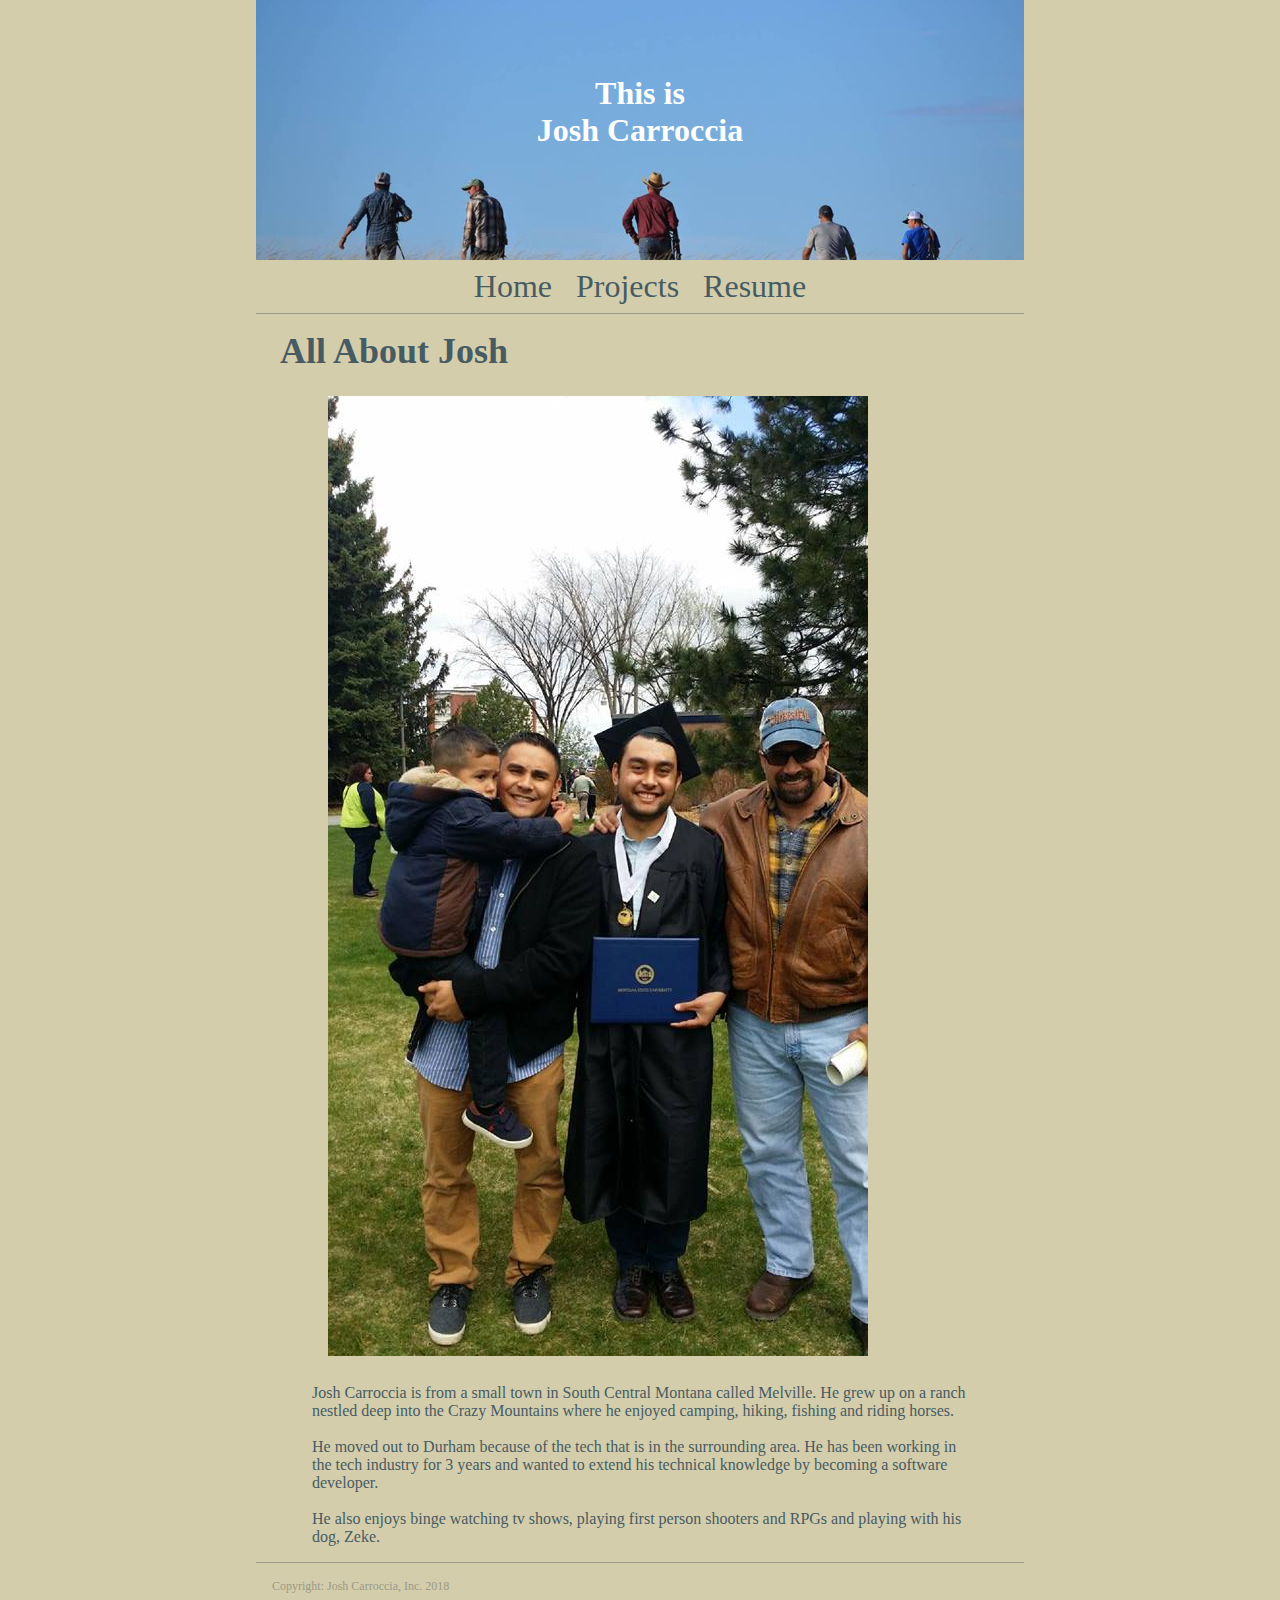
==== index.html @ 932dc22f "Adding in updated HTML/css pages" ====
<!DOCTYPE html>
<html>
<head>
    <meta charset="utf-8" />
    <meta http-equiv="X-UA-Compatible" content="IE=edge">
    <title>Josh Carroccia</title>
    <meta name="viewport" content="width=device-width, initial-scale=1">
    <link rel="stylesheet" type="text/css" media="screen" href="style.css" />
 
</head>
<body>
    <header class="header">
        <div class="header__banner">
        <h1>This is<br>Josh Carroccia</h1>
        </div>
        <nav class="main-nav">
            <ul class="main-nav__menu">
                <li class="main-nav__item"><a href="index.html">Home</a></li>
                <li class="main-nav__item"><a href="projects.html">Projects</a></li>
                <li class="main-nav__item"><a href="resume.html">Resume</a></li>
            </ul>
        </nav>
    </header>
    <section class="aboutMe">
        <h2 class="aboutMe__header">All About Josh</h2>
        <img class="aboutMe__main-image"src="grad.jpg">
        <section class="aboutMe-info">
                <p>
                Josh Carroccia is from a small town in South Central Montana called Melville. He grew up on a ranch nestled deep into the Crazy Mountains 
                where he enjoyed camping, hiking, fishing and riding horses.
                <br><br>  
                He moved out to Durham because of the tech that is in the surrounding area. He has been working in the tech industry for 3 years and wanted to extend his technical knowledge by becoming a software developer.   <br><br>  
                He also enjoys binge watching tv shows, playing first person shooters and RPGs and playing with his dog, Zeke.
                </p>
        </section>
    </section>  
    <footer class="footer">
        <p class="footer__info">Copyright: Josh Carroccia, Inc. 2018</p>
    </footer>
</body>
</html>
---- style.css ----
* {
    box-sizing: border-box;
    margin: 0;
    padding: 0;
}

body {
    max-width: 768px;
    margin: 0 auto;
    background-color: #D4CDAB;
}

img {
    max-width: 100%;
}

.header__banner{
    background: center/cover no-repeat url(banner-end-of-summer.jpg);
    background-size: 100%;
    height: 260px;
    /* border: 1px solid black; */
}

.header h1 {
    padding: 75px 0;
    text-align: center;
    color: white;
}
.main-nav{
    border-bottom:1px solid #9B9987;
    padding: .5rem .5rem;
    font-size: 2rem;
    text-align: center;
}

.main-nav__item {
    display: inline;
    list-style: none;
    margin: 0 .5rem;
}

.main-nav__item a{      
    text-decoration: none;
    color: #475B63;
}

.main-nav__item a:hover {
    text-decoration: underline;
    color: #9B9987;
}

.aboutMe {
    margin: 1rem 1.5rem;   
    color: #475B63; 
}

.aboutMe__header {
    font-size: 2.25rem;
}

.aboutMe__main-image {
    max-width: 75%;
    text-align: center;
    margin: 1.5rem 3rem;
}

.aboutMe-info{
    padding: 0 2rem;
}

.footer {
    border-top: 1px solid #9B9987;
    padding: 1rem 1rem;
    color: #9B9987;
    font-size: .75rem;
}
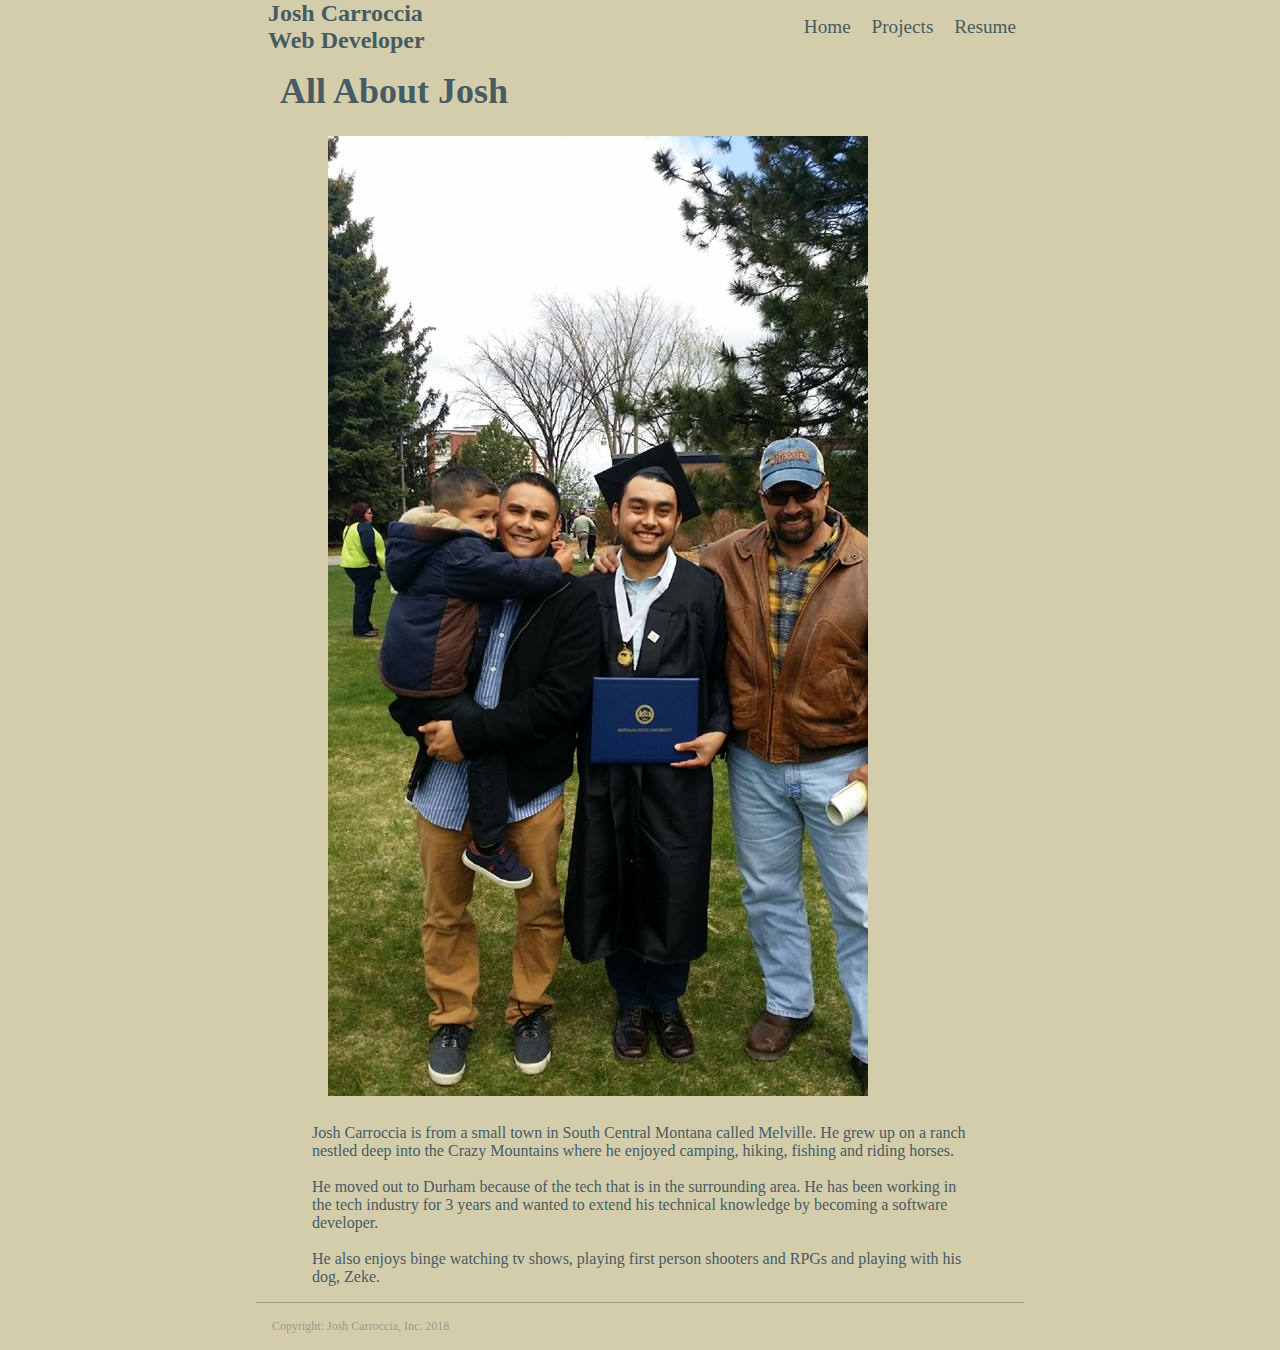
==== commit 3519fd53: "Added new assets to the folder Updated Projects page" ====
--- a/index.html
+++ b/index.html
@@ -10,9 +10,7 @@
 </head>
 <body>
     <header class="header">
-        <div class="header__banner">
-        <h1>This is<br>Josh Carroccia</h1>
-        </div>
+        <h1>Josh Carroccia<br>Web Developer</h1>
         <nav class="main-nav">
             <ul class="main-nav__menu">
                 <li class="main-nav__item"><a href="index.html">Home</a></li>
--- a/style.css
+++ b/style.css
@@ -13,30 +13,25 @@
 img {
     max-width: 100%;
 }
-
-.header__banner{
-    background: center/cover no-repeat url(banner-end-of-summer.jpg);
-    background-size: 100%;
-    height: 260px;
-    /* border: 1px solid black; */
+.header {
+    display: flex;
+    justify-content: space-between;
+    
 }
-
 .header h1 {
-    padding: 75px 0;
-    text-align: center;
-    color: white;
+    font-size: 1.5rem;
+    padding-left: .75rem;
+    color: #475B63;
 }
 .main-nav{
-    border-bottom:1px solid #9B9987;
-    padding: .5rem .5rem;
-    font-size: 2rem;
-    text-align: center;
+    align-self: center;
+    font-size: 1.2rem;
 }
 
 .main-nav__item {
-    display: inline;
     list-style: none;
     margin: 0 .5rem;
+    display: inline;
 }
 
 .main-nav__item a{      
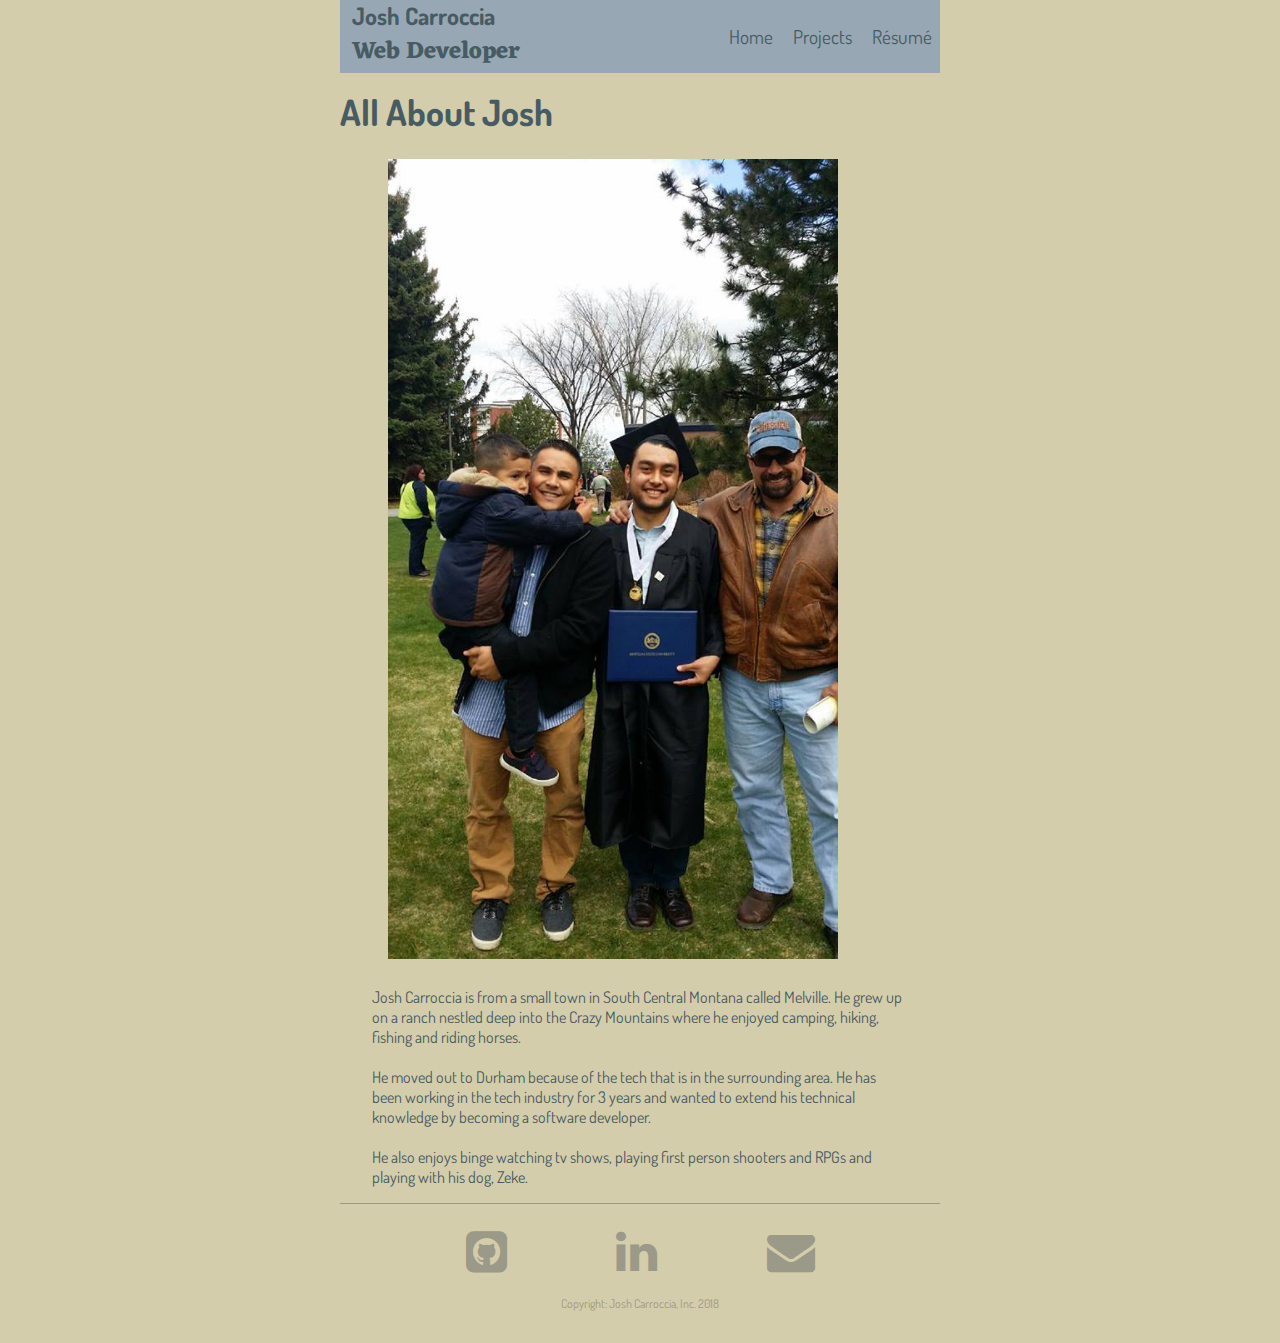
==== commit e6628724: "Completed initial homepage addded fonts/icons" ====
--- a/index.html
+++ b/index.html
@@ -6,16 +6,17 @@
     <title>Josh Carroccia</title>
     <meta name="viewport" content="width=device-width, initial-scale=1">
     <link rel="stylesheet" type="text/css" media="screen" href="style.css" />
- 
+    <link rel="stylesheet" href="https://cdnjs.cloudflare.com/ajax/libs/font-awesome/4.7.0/css/font-awesome.min.css">
+    <link href="https://fonts.googleapis.com/css?family=Dosis|Eczar" rel="stylesheet">
 </head>
 <body>
     <header class="header">
-        <h1>Josh Carroccia<br>Web Developer</h1>
+        <h1>Josh Carroccia<br><span class="header-sub">Web Developer</span></h1>
         <nav class="main-nav">
             <ul class="main-nav__menu">
                 <li class="main-nav__item"><a href="index.html">Home</a></li>
                 <li class="main-nav__item"><a href="projects.html">Projects</a></li>
-                <li class="main-nav__item"><a href="resume.html">Resume</a></li>
+                <li class="main-nav__item"><a href="resume.html">Résumé</a></li>
             </ul>
         </nav>
     </header>
@@ -33,6 +34,11 @@
         </section>
     </section>  
     <footer class="footer">
+        <ul class="footer-contact"> 
+            <li><a class="footer-contact__icon" href="#"><i class="fa fa-github-square"></i></a></li>
+            <li><a class="footer-contact__icon" href="#"><i class="fa fa-linkedin"></i></a></li>
+            <li><a class="footer-contact__icon" href="#"><i class="fa fa-envelope"></i></a></li>
+        </ul>
         <p class="footer__info">Copyright: Josh Carroccia, Inc. 2018</p>
     </footer>
 </body>
--- a/style.css
+++ b/style.css
@@ -5,18 +5,25 @@
 }
 
 body {
-    max-width: 768px;
+    max-width: 600px;
     margin: 0 auto;
     background-color: #D4CDAB;
+    font-family: 'Dosis', sans-serif; 
 }
 
 img {
     max-width: 100%;
 }
+
+/* ******Header******** */
 .header {
     display: flex;
     justify-content: space-between;
-    
+    background-color: #97A7B3;
+}
+
+.header-sub {
+    font-family: 'Eczar';
 }
 .header h1 {
     font-size: 1.5rem;
@@ -44,8 +51,10 @@
     color: #9B9987;
 }
 
+/* **********About ME CSS*********** */
+
 .aboutMe {
-    margin: 1rem 1.5rem;   
+    margin: 1rem 0;   
     color: #475B63; 
 }
 
@@ -63,9 +72,44 @@
     padding: 0 2rem;
 }
 
+/* *************Projects CSS ************* */
+
+
+/* *************Resume CSS ************* */
+
+
+/* ***********FOOTER CSS *********** */
+
 .footer {
+    /* display: flex;
+    flex-direction: column;
+    justify-content: center;
+    align-content: center; */
     border-top: 1px solid #9B9987;
     padding: 1rem 1rem;
     color: #9B9987;
     font-size: .75rem;
 }
+.footer-contact {
+    display: flex;
+    justify-content: space-evenly;
+    flex-direction: row;
+}
+
+
+.footer-contact li {
+    list-style: none;
+}
+
+.footer-contact a{
+    color: #9B9987;
+    text-decoration: none;
+    font-size: 3rem;
+}
+
+.footer p {
+    text-align: center;
+    margin: 1rem 0;
+}
+
+
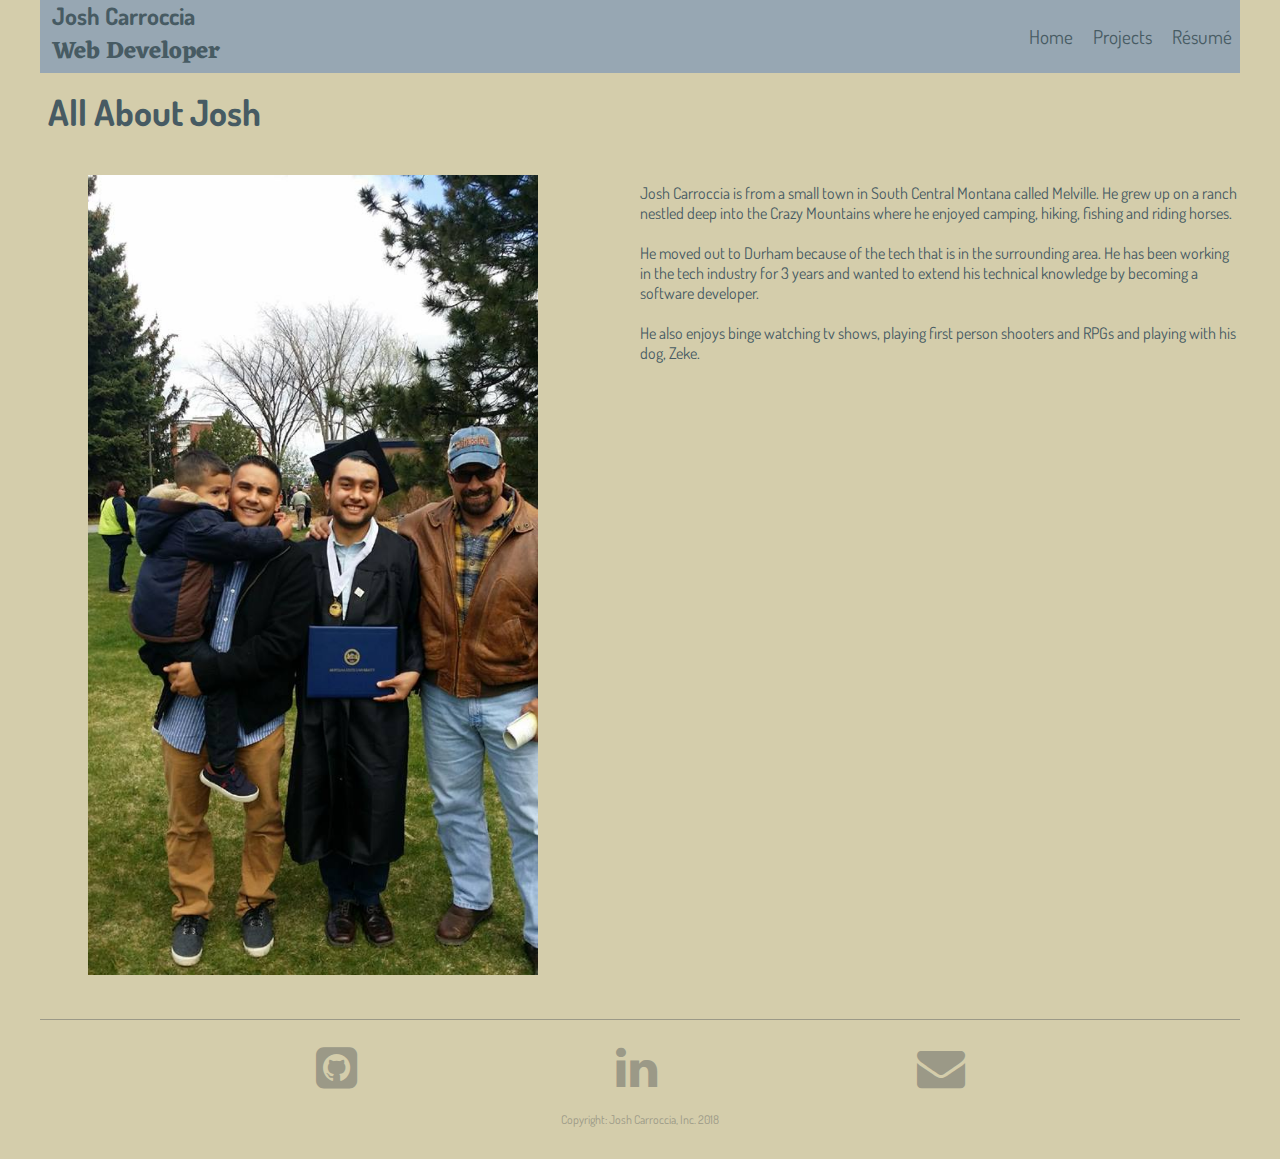
==== commit 7f686b40: "Added resume updates and responsiveness" ====
--- a/index.html
+++ b/index.html
@@ -20,9 +20,11 @@
             </ul>
         </nav>
     </header>
+    <h2 class="project-header">All About Josh</h2>
     <section class="aboutMe">
-        <h2 class="aboutMe__header">All About Josh</h2>
+        <section class="aboutMe-info">
         <img class="aboutMe__main-image"src="grad.jpg">
+        </section>
         <section class="aboutMe-info">
                 <p>
                 Josh Carroccia is from a small town in South Central Montana called Melville. He grew up on a ranch nestled deep into the Crazy Mountains 
@@ -35,9 +37,9 @@
     </section>  
     <footer class="footer">
         <ul class="footer-contact"> 
-            <li><a class="footer-contact__icon" href="#"><i class="fa fa-github-square"></i></a></li>
-            <li><a class="footer-contact__icon" href="#"><i class="fa fa-linkedin"></i></a></li>
-            <li><a class="footer-contact__icon" href="#"><i class="fa fa-envelope"></i></a></li>
+            <li><a class="footer-contact__icon" href="https://github.com/carrocciaj"><i class="fa fa-github-square"></i></a></li>
+            <li><a class="footer-contact__icon" href="https://www.linkedin.com/in/joshcarroccia/"><i class="fa fa-linkedin"></i></a></li>
+            <li><a class="footer-contact__icon" href="mailto:agr.carroccia@gmail.com"><i class="fa fa-envelope"></i></a></li>
         </ul>
         <p class="footer__info">Copyright: Josh Carroccia, Inc. 2018</p>
     </footer>
--- a/style.css
+++ b/style.css
@@ -48,7 +48,7 @@
 
 .main-nav__item a:hover {
     text-decoration: underline;
-    color: #9B9987;
+    color: #DBE9EE;
 }
 
 /* **********About ME CSS*********** */
@@ -73,10 +73,132 @@
 }
 
 /* *************Projects CSS ************* */
-
+.project-header {
+    margin: 1rem 0 0 .5rem;
+    font-size: 2.25rem;
+    color: #475B63; 
+}
+.project {
+    display: flex;
+    flex-direction: column;
+    justify-content: flex-start;
+    margin: 0 2rem;  
+    color: #475B63; 
+}
+
+.project-info {
+    max-width: 100%;
+    border-top: 1px solid #9B9987;
+    margin-top: 1rem;
+}
+
+.project-info img {
+    border-radius: 20px;
+    /* border: 2px solid #9B9987; */
+    padding: .5rem;
+    background-color: #97A7B3;
+
+}
+
+.project-info h3 {
+    margin: 1rem 0;
+    font-weight: bold;
+}
+
+.project-info p {
+    margin: .5rem .5rem;
+}
+
+.project-links {
+    display: flex;
+    justify-content: space-evenly;
+}
+
+.project-links__item {
+    list-style: none;
+}
+
+.project-links__item a {
+    text-decoration: none;
+    color: #475B63;
+}
+
+.project-links__item a:hover {
+    text-decoration: underline;
+    color: #DBE9EE;
+}
 
 /* *************Resume CSS ************* */
 
+.resume-container {
+    display: flex;
+    justify-content: flex-start;
+    color: #475B63; 
+}
+
+.headshot {
+    border-radius: 50%;
+}
+.sidebar {
+    max-width: 25%;
+    margin: 1rem;
+    padding-right: .5rem;
+    border-right: 1px solid #9B9987;
+}
+
+.sidebar-items__title {
+    font-size: 1.5rem;
+    font-weight: bold;
+    
+}
+.sidebar-items__title li{
+    list-style: none;
+    font-size: 1rem;
+    padding-left: .5rem;
+}
+
+.resume {
+    max-width: 75%;
+    margin: 1rem;
+    /* border: 1px solid green; */
+}
+
+.resume h2 {
+    margin-bottom: .5rem;
+    font-size: 2rem;
+    font-weight: bold;
+    /* border: 1px solid red; */
+}
+.resume-info__school dl{
+    font-size: 1.5rem;
+    padding-bottom: 1rem;
+    margin-bottom: 1rem;
+    border-bottom: 1px solid #9B9987;
+}
+.resume-info__school dt{
+    font-size: 1.25rem;
+    margin-left: .5rem;
+    /* border: 1px solid blue; */
+}
+.resume-info__school dd{
+    font-size: 1rem;
+    margin-left: 1rem;
+    /* border: 1px solid blue; */
+}
+
+.resume-info__work {
+    font-size: 1.5rem; 
+}
+.resume-info__title{
+    font-size: 1.25rem;
+    list-style: none;
+    margin-left: .5rem;
+}
+.resume-info__worklist {
+    font-size: 1rem;
+    margin-left: 2rem;
+    margin-bottom: 1rem;
+}
 
 /* ***********FOOTER CSS *********** */
 
@@ -86,6 +208,7 @@
     justify-content: center;
     align-content: center; */
     border-top: 1px solid #9B9987;
+    margin-top: 1rem;
     padding: 1rem 1rem;
     color: #9B9987;
     font-size: .75rem;
@@ -107,9 +230,48 @@
     font-size: 3rem;
 }
 
+.footer-contact a:hover{
+    color: #DBE9EE;
+    text-decoration: none;
+    font-size: 3.5rem;
+}
 .footer p {
     text-align: center;
     margin: 1rem 0;
 }
 
 
+/* Responsive for once it hit 768px */
+
+@media only screen and (min-width: 600px){
+    body {
+        max-width: 1200px;
+    }
+
+    .aboutMe {
+        display: flex;
+        justify-content: flex-start;
+    }
+
+   .aboutMe-info {
+        max-width: 50%;
+        padding: 0;
+   }
+
+   .aboutMe-info img {
+       padding: 0;
+       
+   }
+   
+   .aboutMe-info p {
+       margin: 2rem 0 0 0;
+   }
+    .project {
+        flex-direction: row;
+    }
+
+    .project-info {
+        max-width: 50%;
+        padding: 0 1rem;
+    }
+}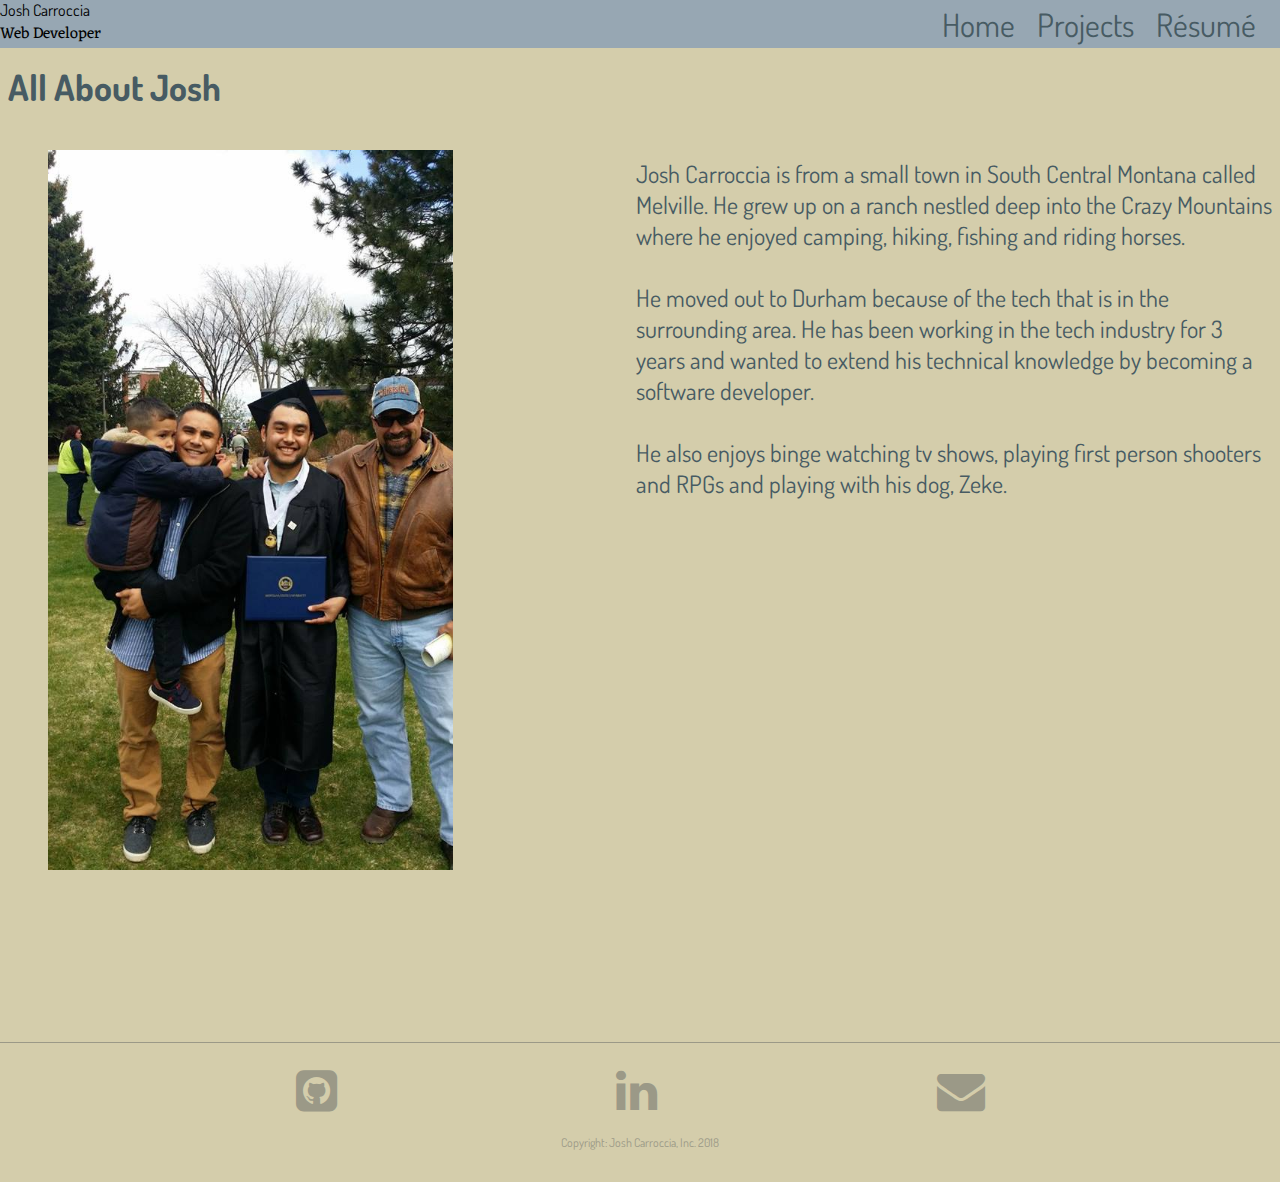
==== commit d3d25d44: "updating responsive design" ====
--- a/index.html
+++ b/index.html
@@ -11,7 +11,8 @@
 </head>
 <body>
     <header class="header">
-        <h1>Josh Carroccia<br><span class="header-sub">Web Developer</span></h1>
+        <h1 class="header-mobile">Josh Carroccia<br><span class="header-sub">Web Developer</span></h1>
+        <div class="header-desk">Josh Carroccia<br><span class="header-sub">Web Developer</span></div>
         <nav class="main-nav">
             <ul class="main-nav__menu">
                 <li class="main-nav__item"><a href="index.html">Home</a></li>
--- a/style.css
+++ b/style.css
@@ -21,6 +21,10 @@
     justify-content: space-between;
     background-color: #97A7B3;
 }
+
+/* .header-desk {
+    display:none;
+} */
 
 .header-sub {
     font-family: 'Eczar';
@@ -245,7 +249,16 @@
 
 @media only screen and (min-width: 600px){
     body {
-        max-width: 1200px;
+        max-width: 1300px;
+    }
+
+    .header h1 {
+        display: none;
+    }
+
+    .main-nav {
+        font-size: 2rem;
+        margin-right: 1rem;
     }
 
     .aboutMe {
@@ -256,15 +269,17 @@
    .aboutMe-info {
         max-width: 50%;
         padding: 0;
+        margin: 0;
    }
 
    .aboutMe-info img {
        padding: 0;
-       
+       max-height: 80%;
    }
    
    .aboutMe-info p {
        margin: 2rem 0 0 0;
+       font-size: 1.5rem;
    }
     .project {
         flex-direction: row;
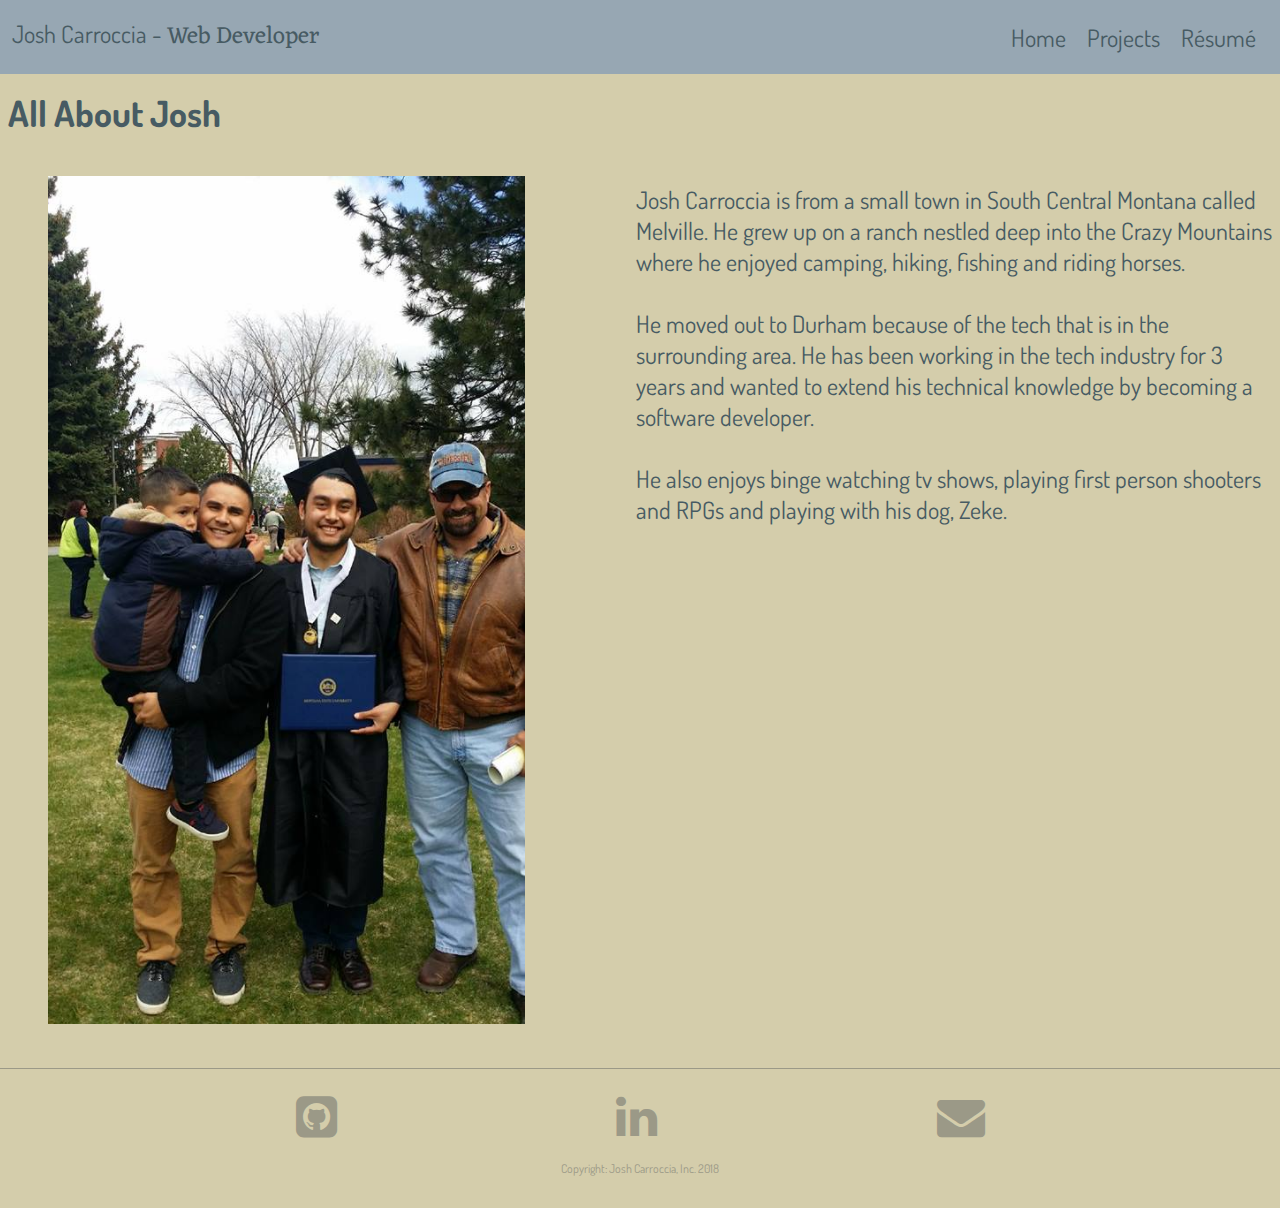
==== commit 072a43ea: "more responsive design updates to nav bar" ====
--- a/index.html
+++ b/index.html
@@ -12,7 +12,7 @@
 <body>
     <header class="header">
         <h1 class="header-mobile">Josh Carroccia<br><span class="header-sub">Web Developer</span></h1>
-        <div class="header-desk">Josh Carroccia<br><span class="header-sub">Web Developer</span></div>
+        <div class="header-desk">Josh Carroccia - <span class="header-sub">Web Developer</span></div>
         <nav class="main-nav">
             <ul class="main-nav__menu">
                 <li class="main-nav__item"><a href="index.html">Home</a></li>
--- a/style.css
+++ b/style.css
@@ -22,9 +22,9 @@
     background-color: #97A7B3;
 }
 
-/* .header-desk {
+.header-desk {
     display:none;
-} */
+}
 
 .header-sub {
     font-family: 'Eczar';
@@ -256,8 +256,15 @@
         display: none;
     }
 
+    .header-desk{
+        display: inline;
+        font-size: 1.5rem;
+        padding: 1rem .75rem;
+        color: #475B63;
+    }
+
     .main-nav {
-        font-size: 2rem;
+        font-size: 1.5rem;
         margin-right: 1rem;
     }
 
@@ -274,7 +281,7 @@
 
    .aboutMe-info img {
        padding: 0;
-       max-height: 80%;
+       max-height: 100%;
    }
    
    .aboutMe-info p {
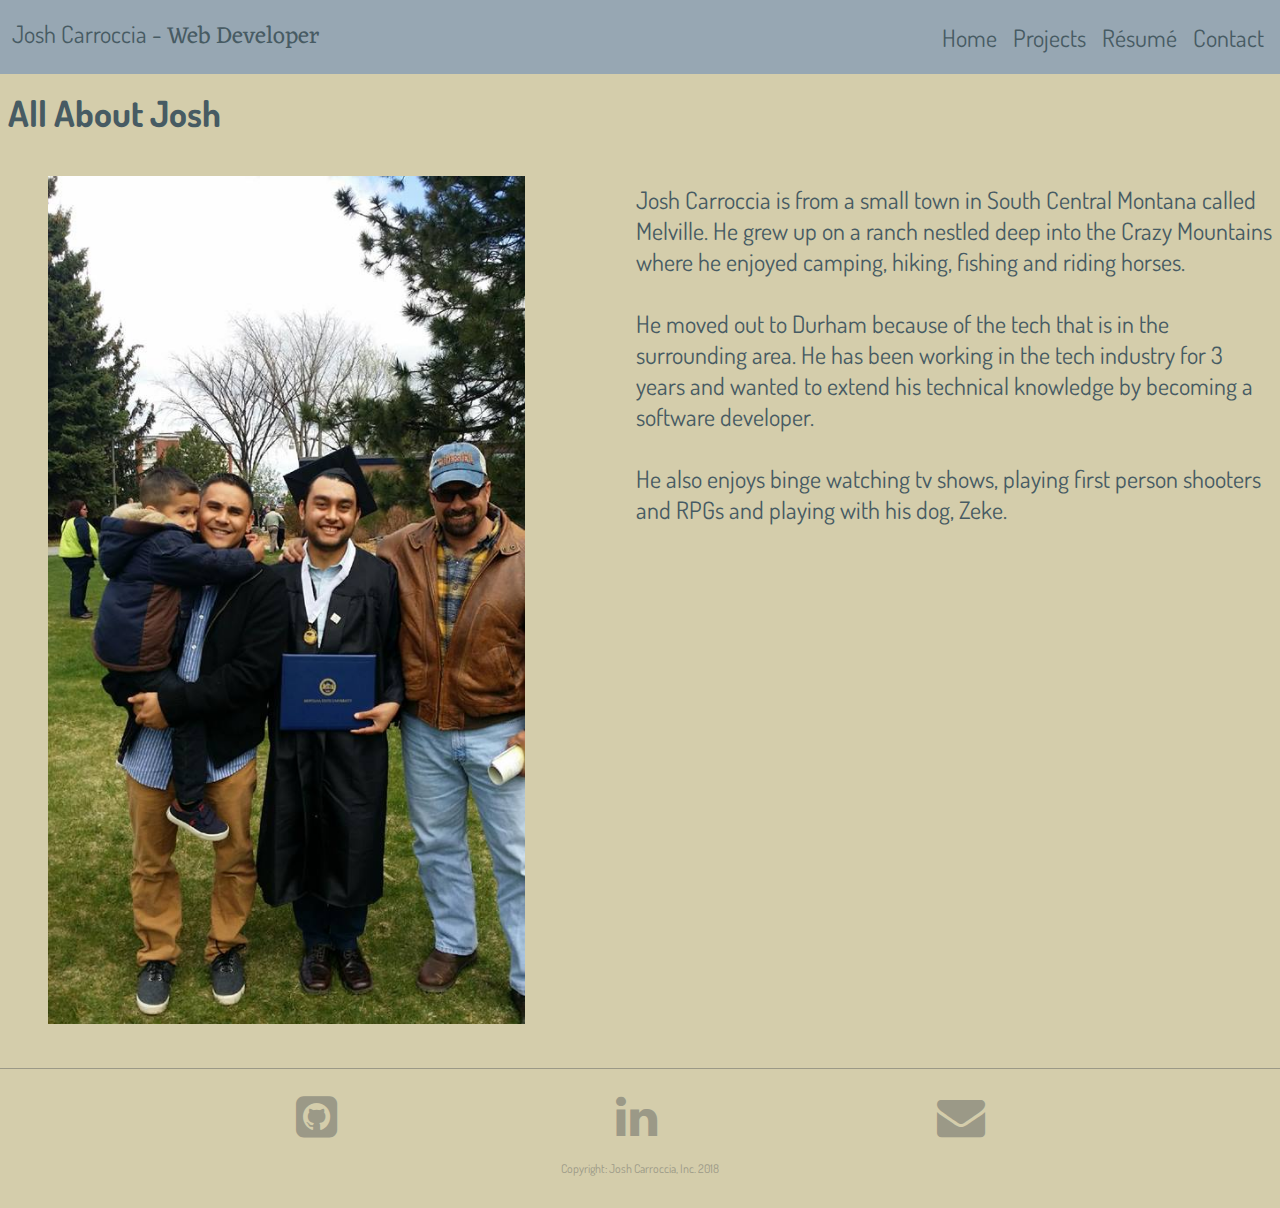
==== commit c0aaae68: "added a tag edits and contacts button" ====
--- a/index.html
+++ b/index.html
@@ -18,6 +18,7 @@
                 <li class="main-nav__item"><a href="index.html">Home</a></li>
                 <li class="main-nav__item"><a href="projects.html">Projects</a></li>
                 <li class="main-nav__item"><a href="resume.html">Résumé</a></li>
+                <li class="main-nav__item"><a href="#contact">Contact</a></li>
             </ul>
         </nav>
     </header>
@@ -36,11 +37,11 @@
                 </p>
         </section>
     </section>  
-    <footer class="footer">
+    <footer class="footer" id="contact">
         <ul class="footer-contact"> 
-            <li><a class="footer-contact__icon" href="https://github.com/carrocciaj"><i class="fa fa-github-square"></i></a></li>
-            <li><a class="footer-contact__icon" href="https://www.linkedin.com/in/joshcarroccia/"><i class="fa fa-linkedin"></i></a></li>
-            <li><a class="footer-contact__icon" href="mailto:agr.carroccia@gmail.com"><i class="fa fa-envelope"></i></a></li>
+            <li><a class="footer-contact__icon" target="_blank" href="https://github.com/carrocciaj"><i class="fa fa-github-square"></i></a></li>
+            <li><a class="footer-contact__icon" target="_blank" href="https://www.linkedin.com/in/joshcarroccia/"><i class="fa fa-linkedin"></i></a></li>
+            <li><a class="footer-contact__icon" target="_blank" href="mailto:agr.carroccia@gmail.com"><i class="fa fa-envelope"></i></a></li>
         </ul>
         <p class="footer__info">Copyright: Josh Carroccia, Inc. 2018</p>
     </footer>
--- a/style.css
+++ b/style.css
@@ -38,11 +38,14 @@
     align-self: center;
     font-size: 1.2rem;
 }
-
+.main-nav__menu {
+    display: flex;
+    flex-direction: row;
+    justify-content: space-evenly;
+}
 .main-nav__item {
     list-style: none;
-    margin: 0 .5rem;
-    display: inline;
+    margin-right: .25rem;
 }
 
 .main-nav__item a{      
@@ -63,6 +66,7 @@
 }
 
 .aboutMe__header {
+
     font-size: 2.25rem;
 }
 
@@ -146,7 +150,7 @@
 .sidebar {
     max-width: 25%;
     margin: 1rem;
-    padding-right: .5rem;
+    padding-right: 2rem;
     border-right: 1px solid #9B9987;
 }
 
@@ -210,7 +214,7 @@
     /* display: flex;
     flex-direction: column;
     justify-content: center;
-    align-content: center; */
+    align-content: center; */ 
     border-top: 1px solid #9B9987;
     margin-top: 1rem;
     padding: 1rem 1rem;
@@ -228,6 +232,11 @@
     list-style: none;
 }
 
+.footer-contact li:hover {
+    animation-name: shake;
+    animation-duration: 1s;
+}
+
 .footer-contact a{
     color: #9B9987;
     text-decoration: none;
@@ -237,7 +246,6 @@
 .footer-contact a:hover{
     color: #DBE9EE;
     text-decoration: none;
-    font-size: 3.5rem;
 }
 .footer p {
     text-align: center;
@@ -257,7 +265,9 @@
     }
 
     .header-desk{
-        display: inline;
+        display: inline-block;
+        white-space: nowrap;
+        width: 100%;
         font-size: 1.5rem;
         padding: 1rem .75rem;
         color: #475B63;
@@ -265,6 +275,10 @@
 
     .main-nav {
         font-size: 1.5rem;
+        /* margin-right: 1rem; */
+    }
+
+    .main-nav__item {
         margin-right: 1rem;
     }
 
@@ -296,4 +310,22 @@
         max-width: 50%;
         padding: 0 1rem;
     }
+}
+
+@keyframes shake {
+  0% 100% {
+      transform: translate(-25%);
+  }
+
+  25% {
+    transform: translate(25%);
+  }
+
+  50% {
+    transform: translate(-25%);
+  }
+
+  75% {
+    transform: translate(25%);
+  }
 }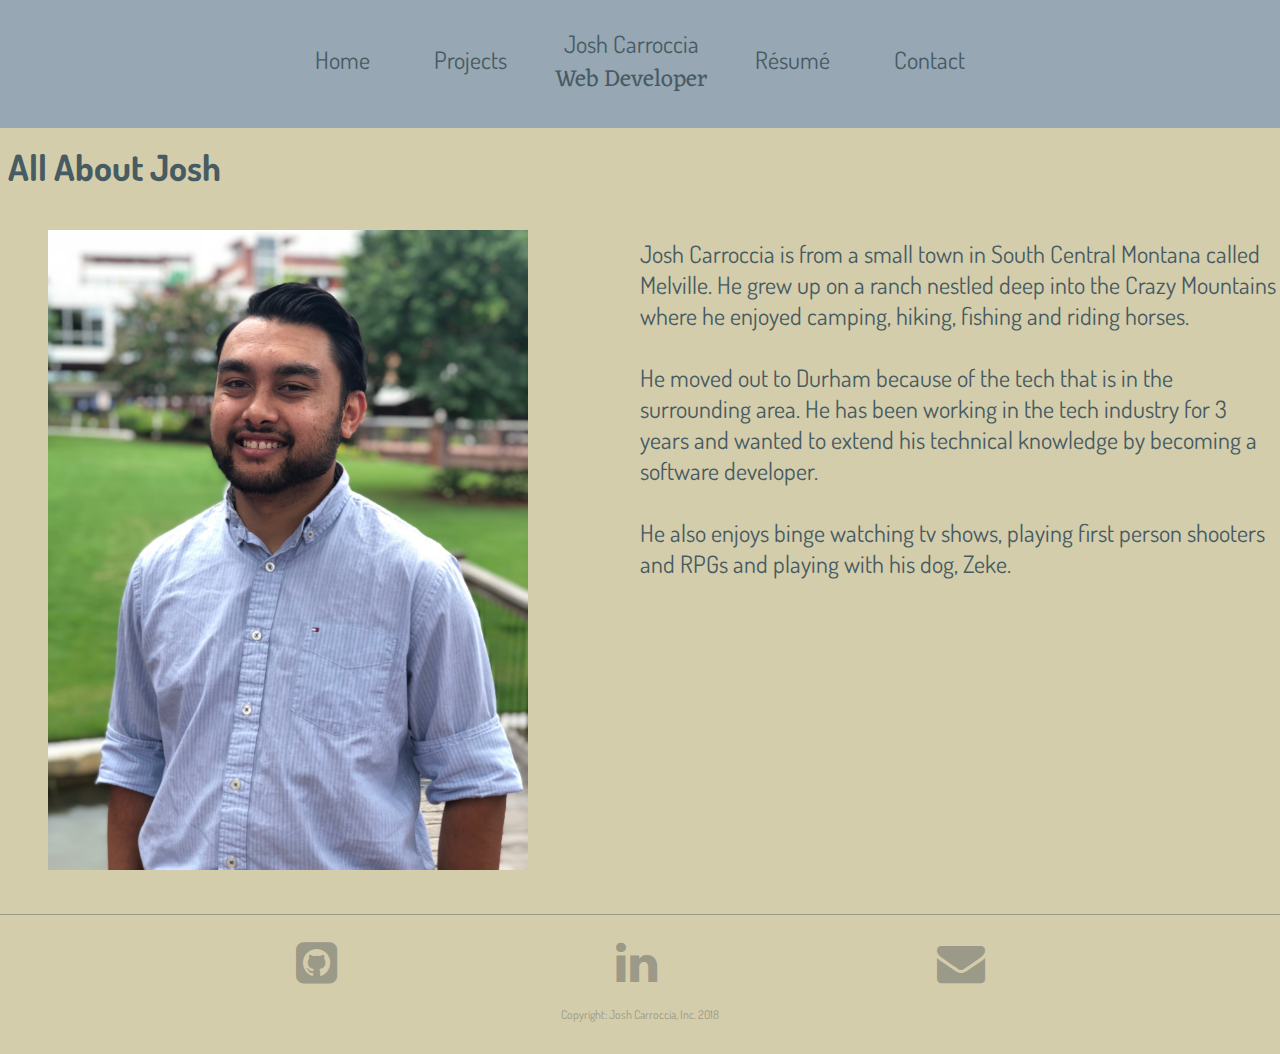
==== commit 1ff2c976: "updated the header added corresponding css for head" ====
--- a/index.html
+++ b/index.html
@@ -10,18 +10,18 @@
     <link href="https://fonts.googleapis.com/css?family=Dosis|Eczar" rel="stylesheet">
 </head>
 <body>
-    <header class="header">
-        <h1 class="header-mobile">Josh Carroccia<br><span class="header-sub">Web Developer</span></h1>
-        <div class="header-desk">Josh Carroccia - <span class="header-sub">Web Developer</span></div>
-        <nav class="main-nav">
-            <ul class="main-nav__menu">
-                <li class="main-nav__item"><a href="index.html">Home</a></li>
-                <li class="main-nav__item"><a href="projects.html">Projects</a></li>
-                <li class="main-nav__item"><a href="resume.html">Résumé</a></li>
-                <li class="main-nav__item"><a href="#contact">Contact</a></li>
-            </ul>
-        </nav>
-    </header>
+        <header class="header">
+                <h1 class="header-moblie">Josh Carroccia<br><span class="header-sub">Web Developer</span></h1>
+                <nav class="main-nav">
+                    <ul class="main-nav__menu">
+                        <li class="main-nav__item"><a href="index.html">Home</a></li>
+                        <li class="main-nav__item"><a href="projects.html">Projects</a></li>
+                        <li class="header-desk">Josh Carroccia<br><span class="header-sub">Web Developer</span></li>
+                        <li class="main-nav__item"><a href="resume.html">Résumé</a></li>
+                        <li class="main-nav__item"><a href="#contact">Contact</a></li>
+                    </ul>
+                </nav>
+            </header>
     <h2 class="project-header">All About Josh</h2>
     <section class="aboutMe">
         <section class="aboutMe-info">
--- a/style.css
+++ b/style.css
@@ -18,8 +18,10 @@
 /* ******Header******** */
 .header {
     display: flex;
+    /* text-decoration: column; */
     justify-content: space-between;
     background-color: #97A7B3;
+    /* height: 150px; */
 }
 
 .header-desk {
@@ -34,6 +36,10 @@
     padding-left: .75rem;
     color: #475B63;
 }
+
+.header-desk {
+    display: none;
+}
 .main-nav{
     align-self: center;
     font-size: 1.2rem;
@@ -42,6 +48,7 @@
     display: flex;
     flex-direction: row;
     justify-content: space-evenly;
+    align-content: center;
 }
 .main-nav__item {
     list-style: none;
@@ -260,26 +267,34 @@
         max-width: 1300px;
     }
 
+    .header {
+        justify-content: space-evenly;
+        height: 8rem;
+    }
     .header h1 {
         display: none;
     }
 
     .header-desk{
-        display: inline-block;
+        /* padding: 2.25rem 0 0 0; */
+        list-style: none;
+        display: block;
         white-space: nowrap;
-        width: 100%;
+        /* width: 100%; */
+        margin: 0 1rem;
         font-size: 1.5rem;
-        padding: 1rem .75rem;
+        text-align: center;
         color: #475B63;
     }
 
     .main-nav {
         font-size: 1.5rem;
+        /* margin: 1rem 3rem; */
+    }
+
+    .main-nav__item {
+        margin: 1rem 2rem;
         /* margin-right: 1rem; */
-    }
-
-    .main-nav__item {
-        margin-right: 1rem;
     }
 
     .aboutMe {
